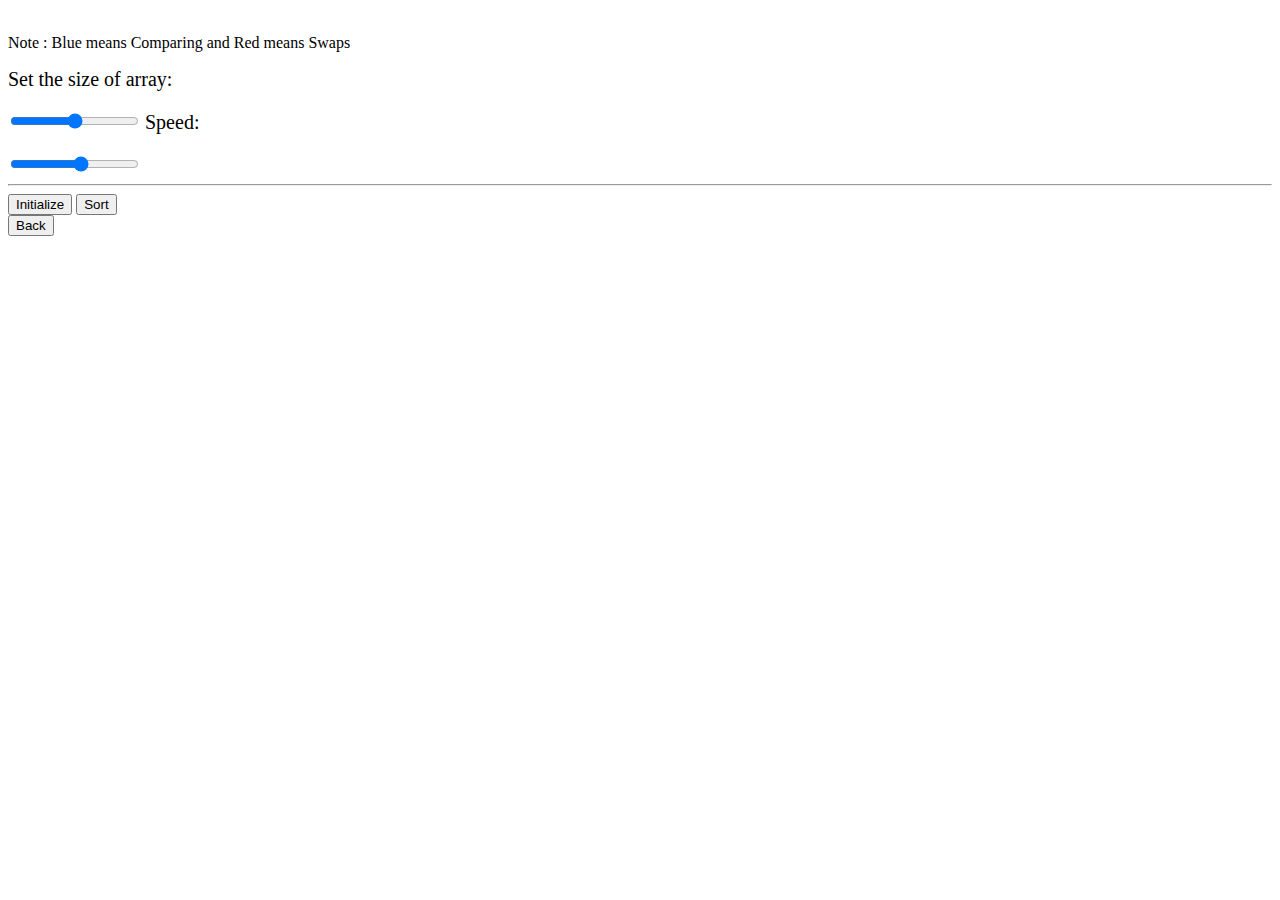
==== index.html @ 434cc806 "Rename main.html to index.html" ====
<!DOCTYPE html>
<html lang="en">
<head>
    <meta charset="UTF-8">
    <meta name="viewport" content="width=device-width, initial-scale=1.0">
    <title>Sorting Visualizer</title>
    <link rel="stylesheet" href="main.css"/>
</head>
<body>
    <h1 id="putalgo" style="font-size: 50px; color: azure ; text-shadow: 2px 2px 5px rgb(247, 240, 240);"></h1>

    <p class="content">Note : Blue means Comparing and Red means Swaps</p>
    
    <div class="con">
        <label style="font-size: 20px;">Set the size of array:</label>
        <p id="size" style="font-size: 20px;"></p>
        <input type="range" id="sizerange" name="points" min="5" max="100" onchange="setSize()">
        <label style="font-size: 20px;">Speed:</label>
        <p id="speed" style="font-size: 20px;"></p>
        <input type="range" id="speedrange" name="points" min="1" max="10" onchange="setSpeed()">
    </div>

    <div id="container"></div>

    <hr>

    <div>
        <button id="init" onclick="init()">Initialize</button>
        <button id="play" onclick="play()">Sort</button>
    </div>

    <button id="back" onclick="window.location.href='index.html';">Back</button>

    <script src="script.js"></script>
</body>
</html>
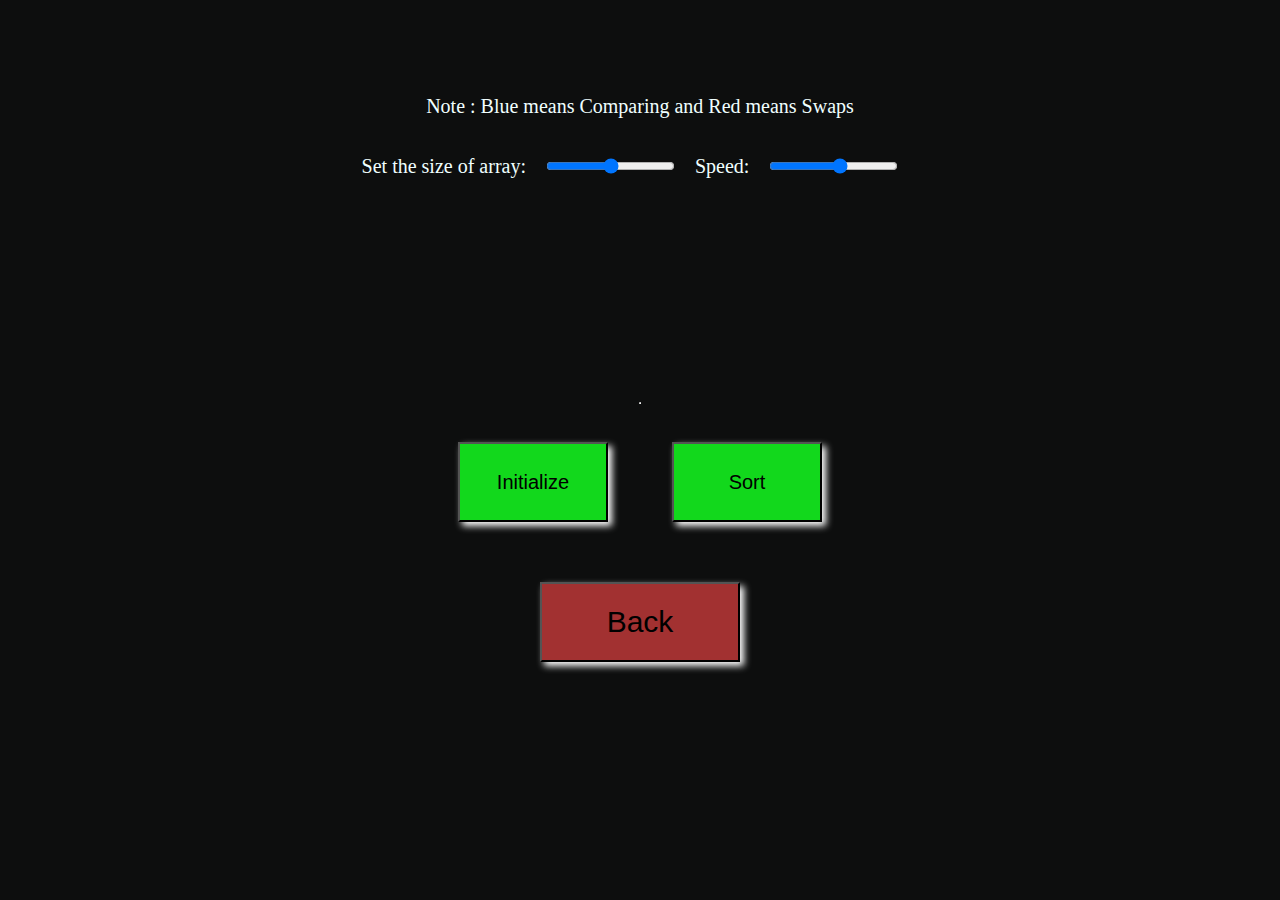
==== commit 9ef065da: "Update index.html" ====
--- a/index.html
+++ b/index.html
@@ -4,7 +4,7 @@
     <meta charset="UTF-8">
     <meta name="viewport" content="width=device-width, initial-scale=1.0">
     <title>Sorting Visualizer</title>
-    <link rel="stylesheet" href="main.css"/>
+    <link rel="stylesheet" href="index.css"/>
 </head>
 <body>
     <h1 id="putalgo" style="font-size: 50px; color: azure ; text-shadow: 2px 2px 5px rgb(247, 240, 240);"></h1>
@@ -29,7 +29,7 @@
         <button id="play" onclick="play()">Sort</button>
     </div>
 
-    <button id="back" onclick="window.location.href='index.html';">Back</button>
+    <button id="back" onclick="window.location.href='main.html';">Back</button>
 
     <script src="script.js"></script>
 </body>
--- a/index.css
+++ b/index.css
@@ -0,0 +1,70 @@
+#container{
+    height: 200px;
+    display: flex;
+    align-items: flex-end;
+}
+
+body{
+    color: azure;
+    display: flex;
+    align-items: center;
+    flex-direction: column;
+    background-color: rgb(13, 14, 14);
+}
+
+.bar{
+    width: 10px;
+    background-color: rgb(252, 248, 248);
+    margin: 1px;
+}
+
+.option{
+    margin: 5px 10px;
+    padding: 10px;
+    align-items: center;
+    font-size: 25px;
+}
+
+.con{
+    display: flex;
+    align-items: center;
+    flex-direction: row;
+}
+
+#sizerange,#speedrange{
+    margin: 20px;
+}
+
+#back{
+    padding: 20px;
+    margin: 30px;
+    width: 200px;
+    height: 80px;
+    font-size: 30px;
+    background-color: rgb(162, 49, 49);
+    box-shadow: 4px 4px 7px white;
+}
+
+#init,#play{
+    padding: 20px;
+    margin: 30px;
+    width: 150px;
+    height: 80px;
+    font-size: 20px;
+    background-color: rgb(18, 216, 28);
+    box-shadow: 4px 4px 7px white;
+}
+
+#back:hover {
+    background-color: rgba(19, 61, 211, 0.626);
+    cursor: pointer;
+}
+
+#init:hover , #play:hover{
+    background-color: rgba(19, 61, 211, 0.626);
+    cursor: pointer;
+}
+
+.content{
+    font-size: 20px;
+}
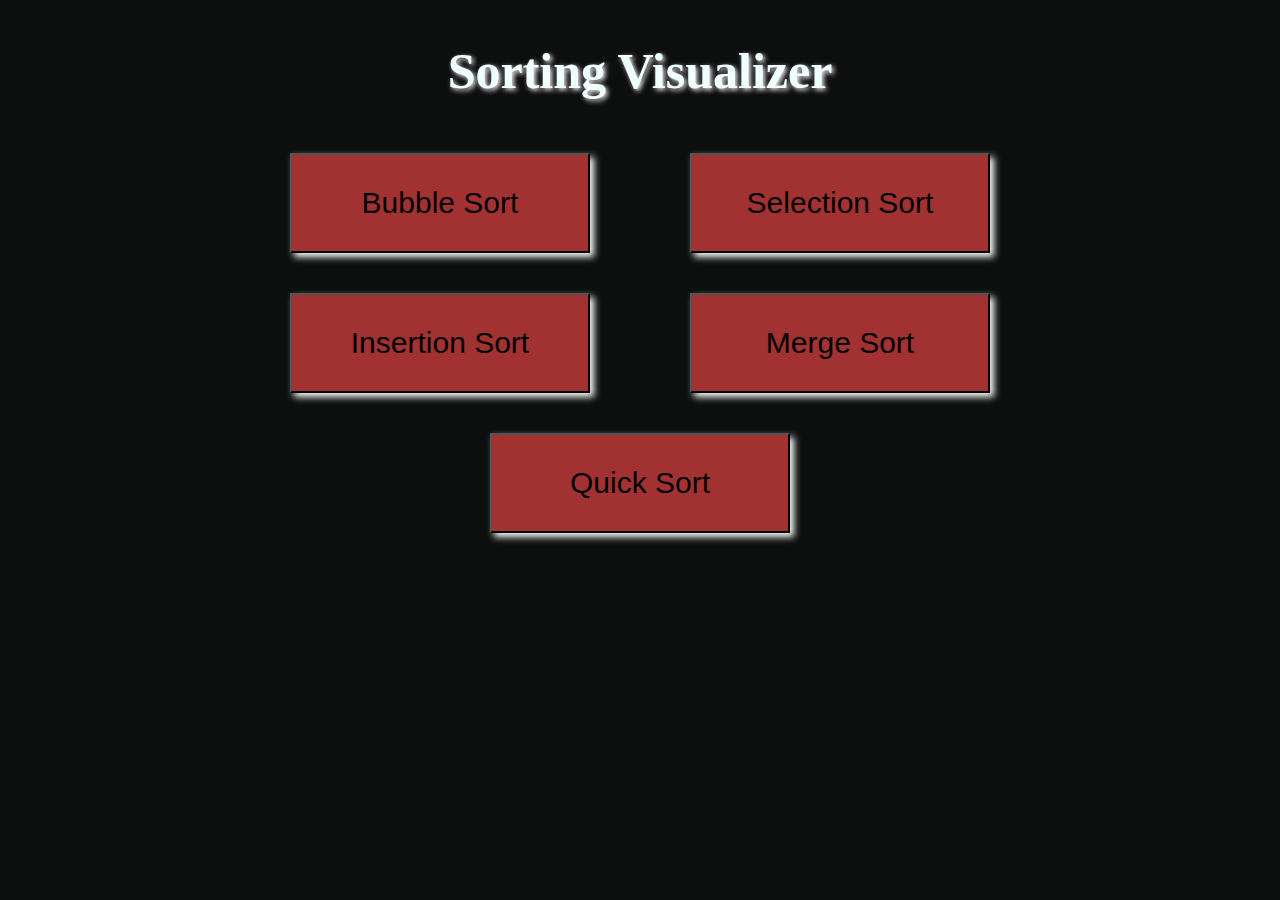
==== commit 47de6385: "Create index.html" ====
--- a/index.html
+++ b/index.html
@@ -7,30 +7,19 @@
     <link rel="stylesheet" href="index.css"/>
 </head>
 <body>
-    <h1 id="putalgo" style="font-size: 50px; color: azure ; text-shadow: 2px 2px 5px rgb(247, 240, 240);"></h1>
-
-    <p class="content">Note : Blue means Comparing and Red means Swaps</p>
+    <h1 style="font-size: 50px; color: azure ; text-shadow: 2px 2px 5px rgb(247, 240, 240);">Sorting Visualizer</h1>
     
-    <div class="con">
-        <label style="font-size: 20px;">Set the size of array:</label>
-        <p id="size" style="font-size: 20px;"></p>
-        <input type="range" id="sizerange" name="points" min="5" max="100" onchange="setSize()">
-        <label style="font-size: 20px;">Speed:</label>
-        <p id="speed" style="font-size: 20px;"></p>
-        <input type="range" id="speedrange" name="points" min="1" max="10" onchange="setSpeed()">
+    <div class="algorithm">
+        <div id="row1" style="display: flex;align-items: center;flex-direction: row;">
+            <button id="bubble" onclick="window.location.href='main.html?algo=Bubble Sort';">Bubble Sort</button>
+            <button id="selection" onclick="window.location.href='main.html?algo=Selection Sort';">Selection Sort</button>
+        </div>
+        <div id="row2" style="display: flex;align-items: center;flex-direction: row;">
+            <button id="insertion" onclick="window.location.href='main.html?algo=Insertion Sort';">Insertion Sort</button>
+            <button id="merge" onclick="window.location.href='main.html?algo=Merge Sort';">Merge Sort</button>
+        </div>
+        <button id="quick" onclick="window.location.href='main.html?algo=Quick Sort';">Quick Sort</button>
     </div>
 
-    <div id="container"></div>
-
-    <hr>
-
-    <div>
-        <button id="init" onclick="init()">Initialize</button>
-        <button id="play" onclick="play()">Sort</button>
-    </div>
-
-    <button id="back" onclick="window.location.href='main.html';">Back</button>
-
-    <script src="script.js"></script>
 </body>
 </html>
--- a/index.css
+++ b/index.css
@@ -1,70 +1,29 @@
-#container{
-    height: 200px;
-    display: flex;
-    align-items: flex-end;
-}
-
 body{
-    color: azure;
     display: flex;
     align-items: center;
     flex-direction: column;
     background-color: rgb(13, 14, 14);
 }
 
-.bar{
-    width: 10px;
-    background-color: rgb(252, 248, 248);
-    margin: 1px;
+
+.algorithm{
+    display: flex;
+    align-items: center;
+    flex-direction: column;
 }
 
-.option{
-    margin: 5px 10px;
-    padding: 10px;
-    align-items: center;
-    font-size: 25px;
-}
 
-.con{
-    display: flex;
-    align-items: center;
-    flex-direction: row;
-}
-
-#sizerange,#speedrange{
-    margin: 20px;
-}
-
-#back{
+#bubble,#selection,#insertion,#merge,#quick {
+    font-size: 30px;
+    width: 300px;
+    height: 100px;
     padding: 20px;
-    margin: 30px;
-    width: 200px;
-    height: 80px;
-    font-size: 30px;
+    margin: 20px 50px;
     background-color: rgb(162, 49, 49);
     box-shadow: 4px 4px 7px white;
 }
 
-#init,#play{
-    padding: 20px;
-    margin: 30px;
-    width: 150px;
-    height: 80px;
-    font-size: 20px;
-    background-color: rgb(18, 216, 28);
-    box-shadow: 4px 4px 7px white;
-}
-
-#back:hover {
+#bubble:hover , #selection:hover,#insertion:hover,#merge:hover,#quick:hover {
     background-color: rgba(19, 61, 211, 0.626);
     cursor: pointer;
 }
-
-#init:hover , #play:hover{
-    background-color: rgba(19, 61, 211, 0.626);
-    cursor: pointer;
-}
-
-.content{
-    font-size: 20px;
-}
